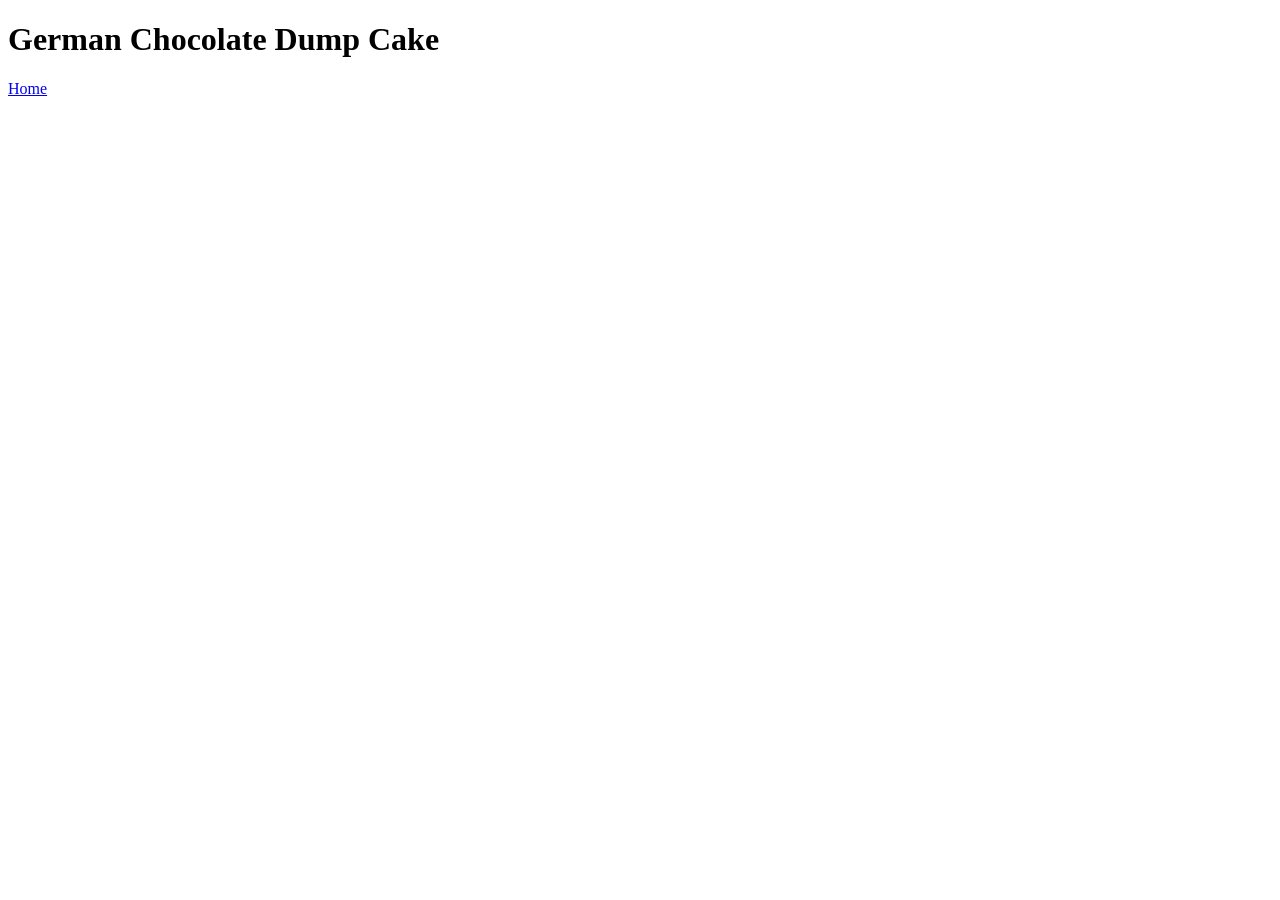
==== recipes/german-chocolate-dump-cake.html @ b513f06b "Add a link to go back to the homepage Users must have the ability to go back to the homepage." ====
<!DOCTYPE html>
<html lang="en">
<head>
    <meta charset="UTF-8">
    <meta name="viewport" content="width=device-width, initial-scale=1.0">
    <title>German Chocolate Dump Cake</title>
</head>
<body>
    <h1>German Chocolate Dump Cake</h1>
    <a href="./../index.html">Home</a>
</body>
</html>
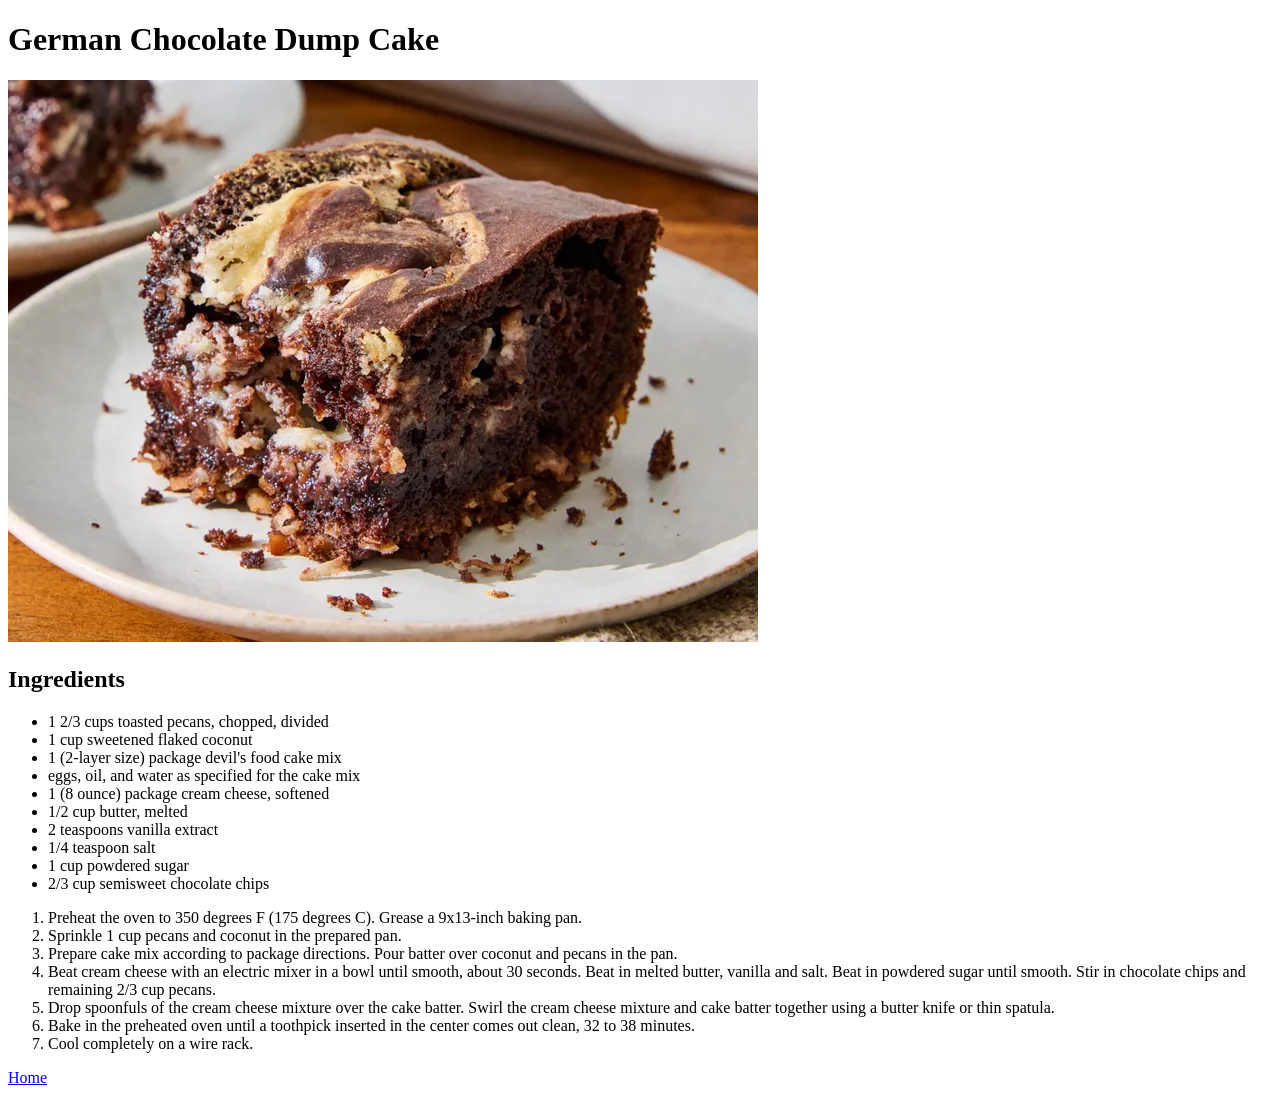
==== commit 3d8c85a2: "Add recipe image, ingredients, and steps to make Display the actual image, the list of ingredients a" ====
--- a/recipes/german-chocolate-dump-cake.html
+++ b/recipes/german-chocolate-dump-cake.html
@@ -7,6 +7,29 @@
 </head>
 <body>
     <h1>German Chocolate Dump Cake</h1>
+    <img src="./../images/german-chocolate-dump-cake.jpg" alt="German Chocolate Dump Cake">
+    <h2>Ingredients</h2>
+    <ul>
+        <li>1 2/3 cups toasted pecans, chopped, divided</li>
+        <li>1 cup sweetened flaked coconut</li>
+        <li>1 (2-layer size) package devil's food cake mix</li>
+        <li>eggs, oil, and water as specified for the cake mix</li>
+        <li>1 (8 ounce) package cream cheese, softened</li>
+        <li>1/2 cup butter, melted</li>
+        <li>2 teaspoons vanilla extract</li>
+        <li>1/4 teaspoon salt</li>
+        <li>1 cup powdered sugar</li>
+        <li>2/3 cup semisweet chocolate chips</li>
+    </ul>
+    <ol>
+        <li>Preheat the oven to 350 degrees F (175 degrees C). Grease a 9x13-inch baking pan.</li>
+        <li>Sprinkle 1 cup pecans and coconut in the prepared pan.</li>
+        <li>Prepare cake mix according to package directions. Pour batter over coconut and pecans in the pan.</li>
+        <li>Beat cream cheese with an electric mixer in a bowl until smooth, about 30 seconds. Beat in melted butter, vanilla and salt. Beat in powdered sugar until smooth. Stir in chocolate chips and remaining 2/3 cup pecans.</li>
+        <li>Drop spoonfuls of the cream cheese mixture over the cake batter. Swirl the cream cheese mixture and cake batter together using a butter knife or thin spatula.</li>
+        <li>Bake in the preheated oven until a toothpick inserted in the center comes out clean, 32 to 38 minutes.</li>
+        <li>Cool completely on a wire rack.</li>
+    </ol>
     <a href="./../index.html">Home</a>
 </body>
 </html>
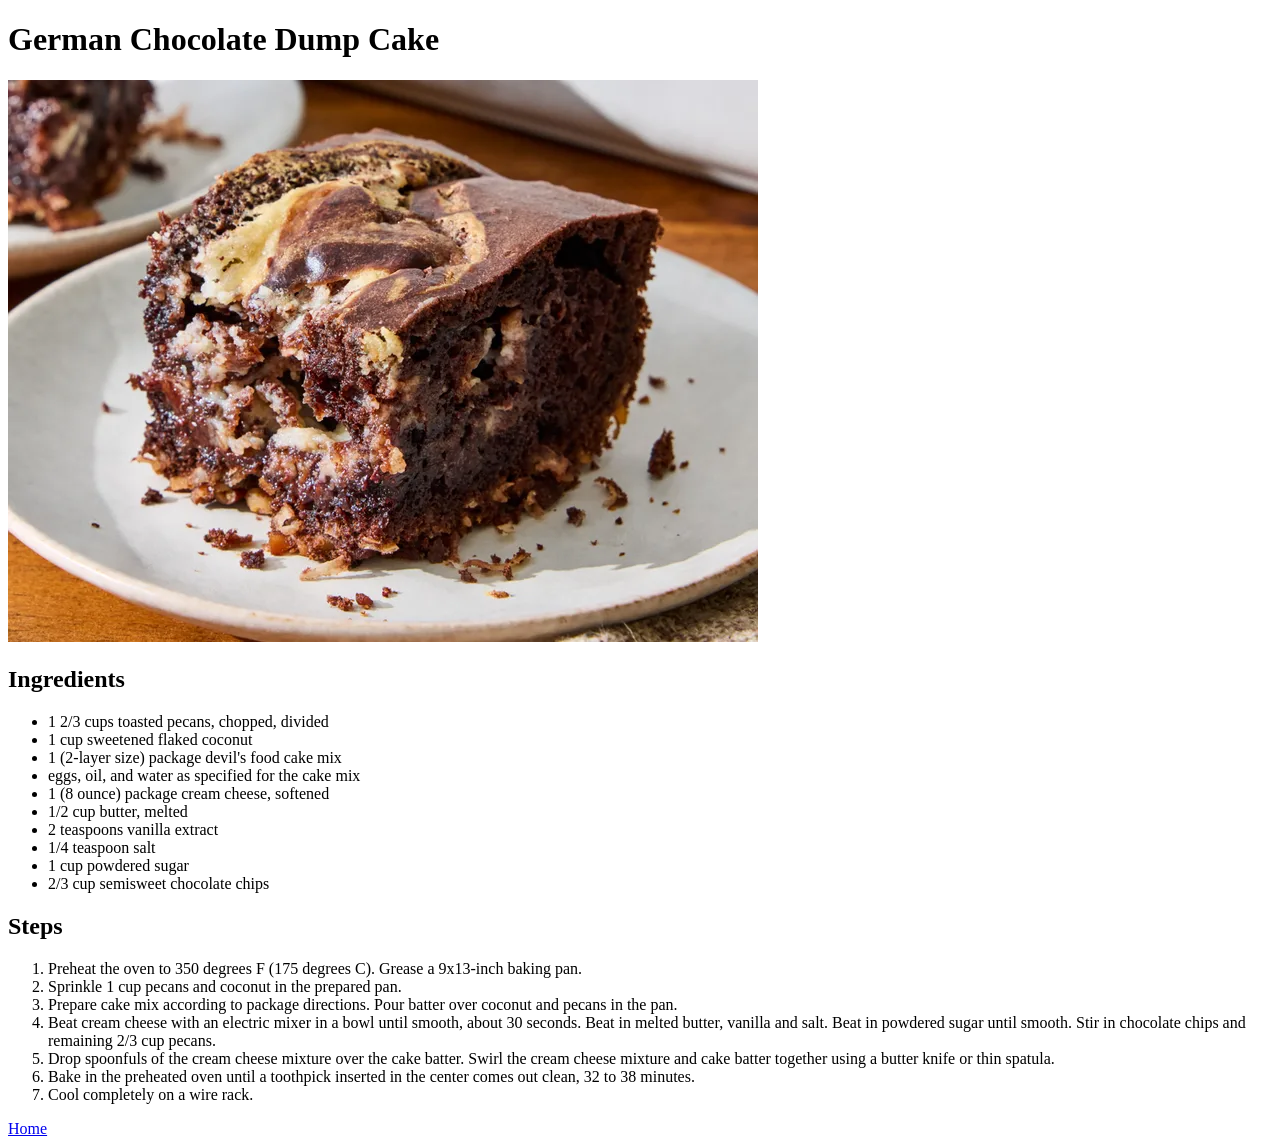
==== commit dfbf3903: "Add a "Steps" heading for each recipe Having a "Steps" heading just before the part where the steps " ====
--- a/recipes/german-chocolate-dump-cake.html
+++ b/recipes/german-chocolate-dump-cake.html
@@ -21,6 +21,7 @@
         <li>1 cup powdered sugar</li>
         <li>2/3 cup semisweet chocolate chips</li>
     </ul>
+    <h2>Steps</h2>
     <ol>
         <li>Preheat the oven to 350 degrees F (175 degrees C). Grease a 9x13-inch baking pan.</li>
         <li>Sprinkle 1 cup pecans and coconut in the prepared pan.</li>
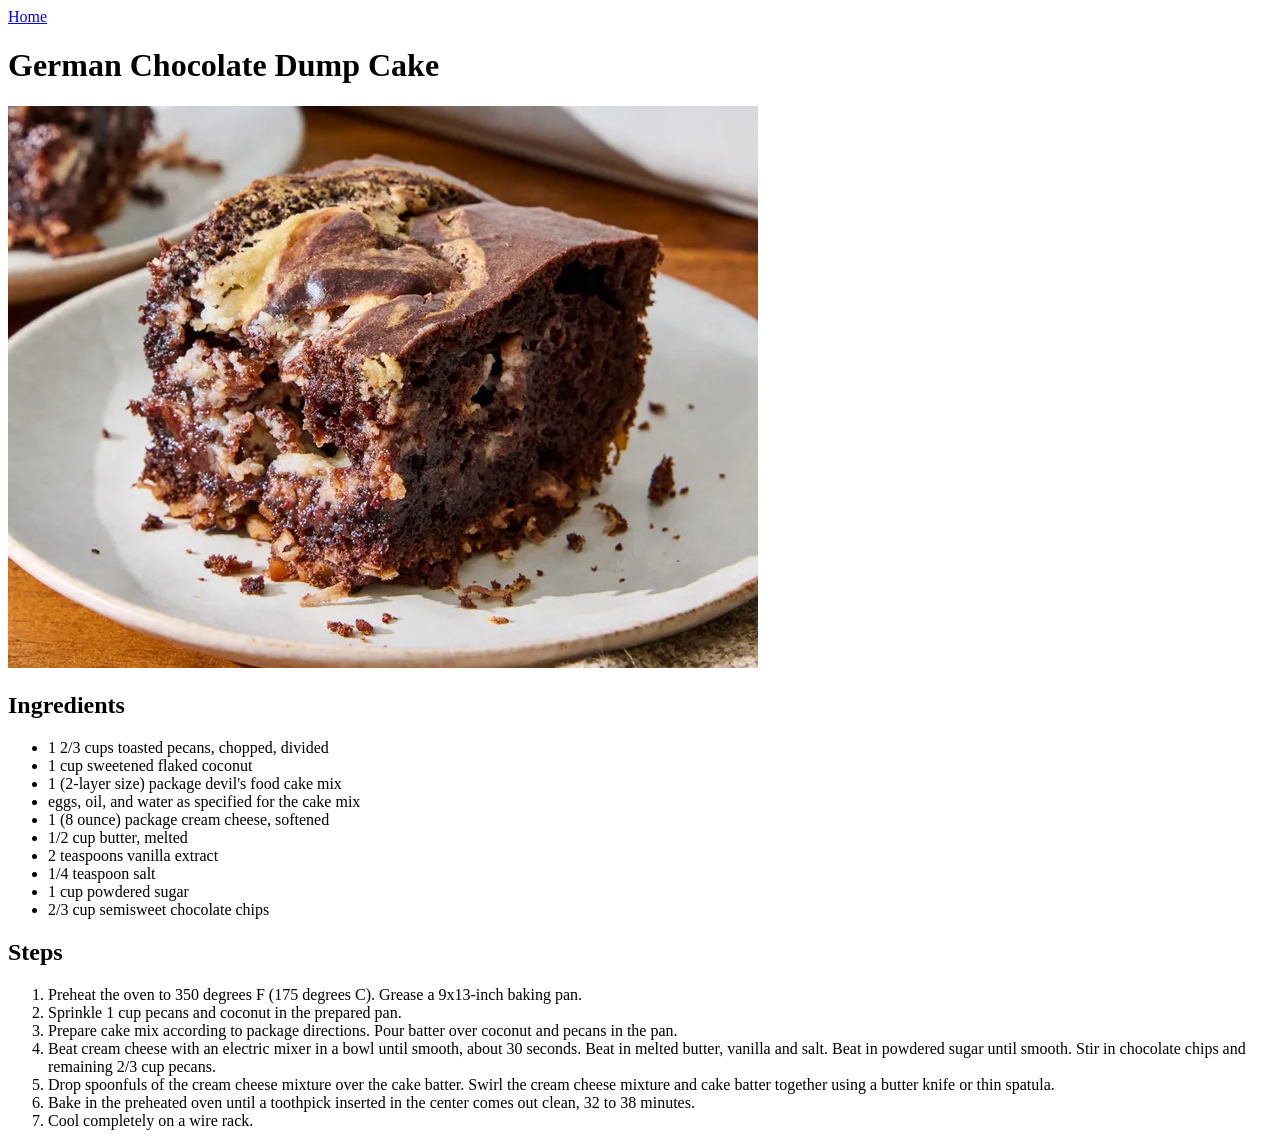
==== commit 4fe5aae8: "Change the position of the Home link to top Moved the location of the Home link to the top of the we" ====
--- a/recipes/german-chocolate-dump-cake.html
+++ b/recipes/german-chocolate-dump-cake.html
@@ -6,6 +6,7 @@
     <title>German Chocolate Dump Cake</title>
 </head>
 <body>
+    <a href="./../index.html">Home</a>
     <h1>German Chocolate Dump Cake</h1>
     <img src="./../images/german-chocolate-dump-cake.jpg" alt="German Chocolate Dump Cake">
     <h2>Ingredients</h2>
@@ -31,6 +32,5 @@
         <li>Bake in the preheated oven until a toothpick inserted in the center comes out clean, 32 to 38 minutes.</li>
         <li>Cool completely on a wire rack.</li>
     </ol>
-    <a href="./../index.html">Home</a>
 </body>
 </html>
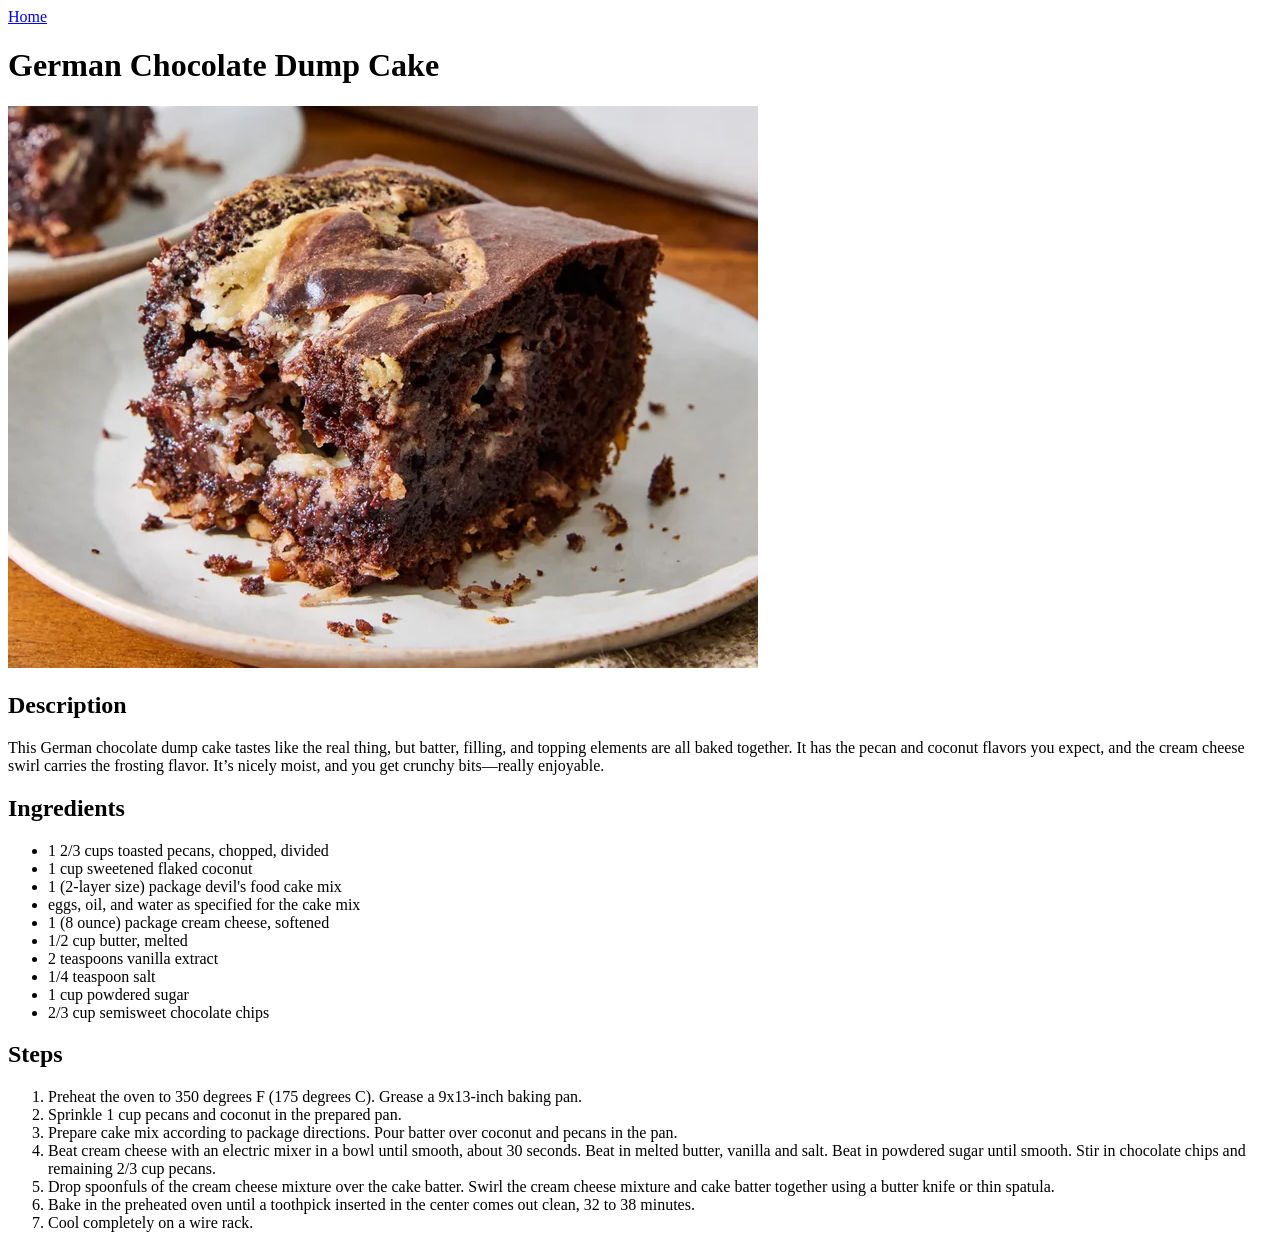
==== commit 018503a5: "Add description to all recipes A recipe listing should have an introductory description before showi" ====
--- a/recipes/german-chocolate-dump-cake.html
+++ b/recipes/german-chocolate-dump-cake.html
@@ -9,6 +9,8 @@
     <a href="./../index.html">Home</a>
     <h1>German Chocolate Dump Cake</h1>
     <img src="./../images/german-chocolate-dump-cake.jpg" alt="German Chocolate Dump Cake">
+    <h2>Description</h2>
+    <p>This German chocolate dump cake tastes like the real thing, but batter, filling, and topping elements are all baked together. It has the pecan and coconut flavors you expect, and the cream cheese swirl carries the frosting flavor. It’s nicely moist, and you get crunchy bits—really enjoyable.</p>
     <h2>Ingredients</h2>
     <ul>
         <li>1 2/3 cups toasted pecans, chopped, divided</li>
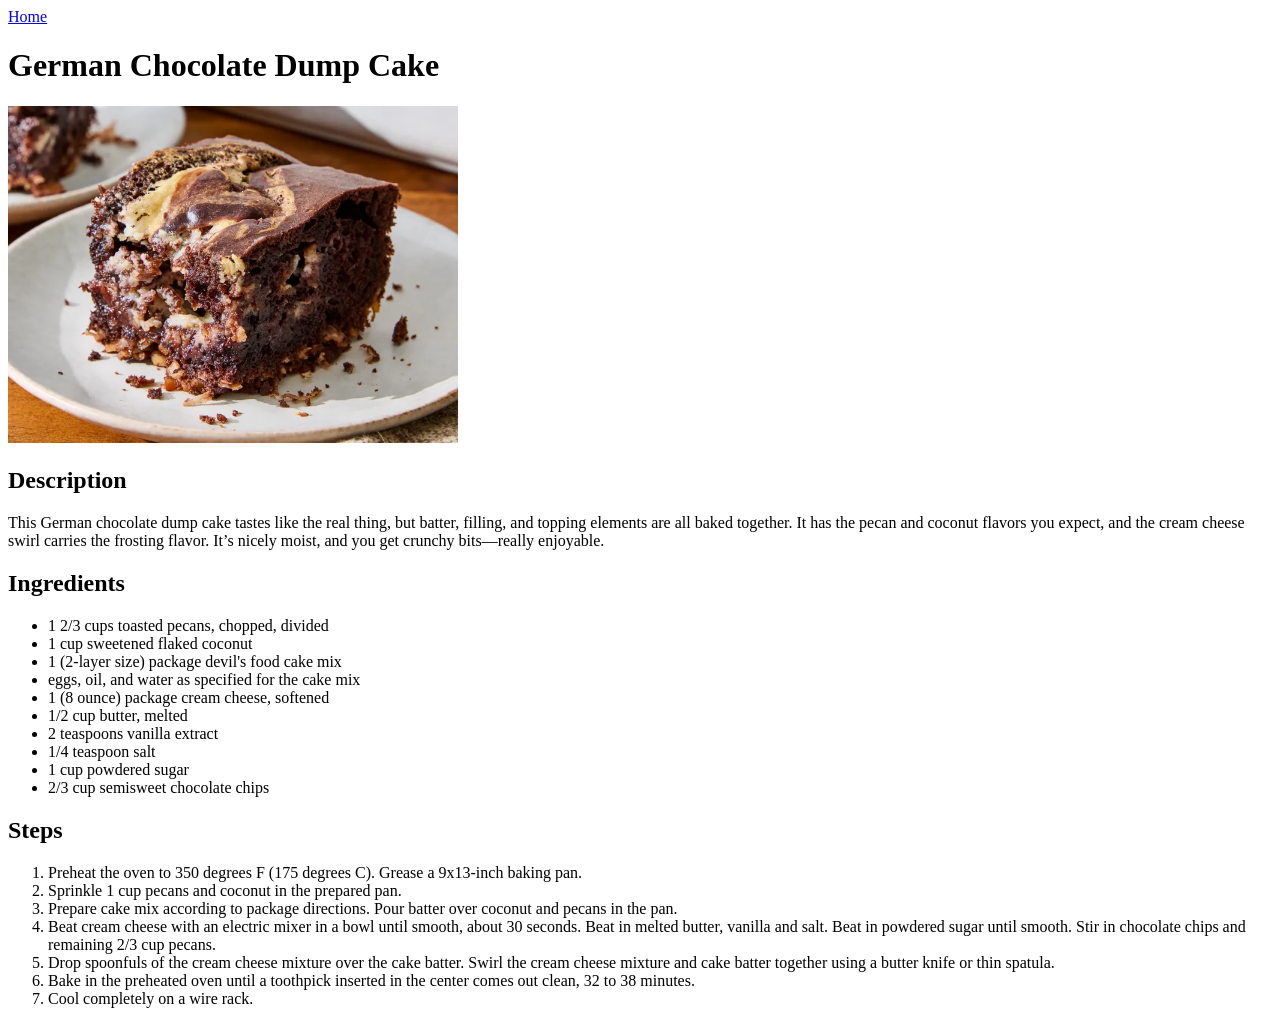
==== commit 89d82eba: "Change recipe image size Controlling the size of the image displayed contributes heavily to a cleane" ====
--- a/recipes/german-chocolate-dump-cake.html
+++ b/recipes/german-chocolate-dump-cake.html
@@ -8,7 +8,7 @@
 <body>
     <a href="./../index.html">Home</a>
     <h1>German Chocolate Dump Cake</h1>
-    <img src="./../images/german-chocolate-dump-cake.jpg" alt="German Chocolate Dump Cake">
+    <img src="./../images/german-chocolate-dump-cake.jpg" alt="German Chocolate Dump Cake" width="450">
     <h2>Description</h2>
     <p>This German chocolate dump cake tastes like the real thing, but batter, filling, and topping elements are all baked together. It has the pecan and coconut flavors you expect, and the cream cheese swirl carries the frosting flavor. It’s nicely moist, and you get crunchy bits—really enjoyable.</p>
     <h2>Ingredients</h2>
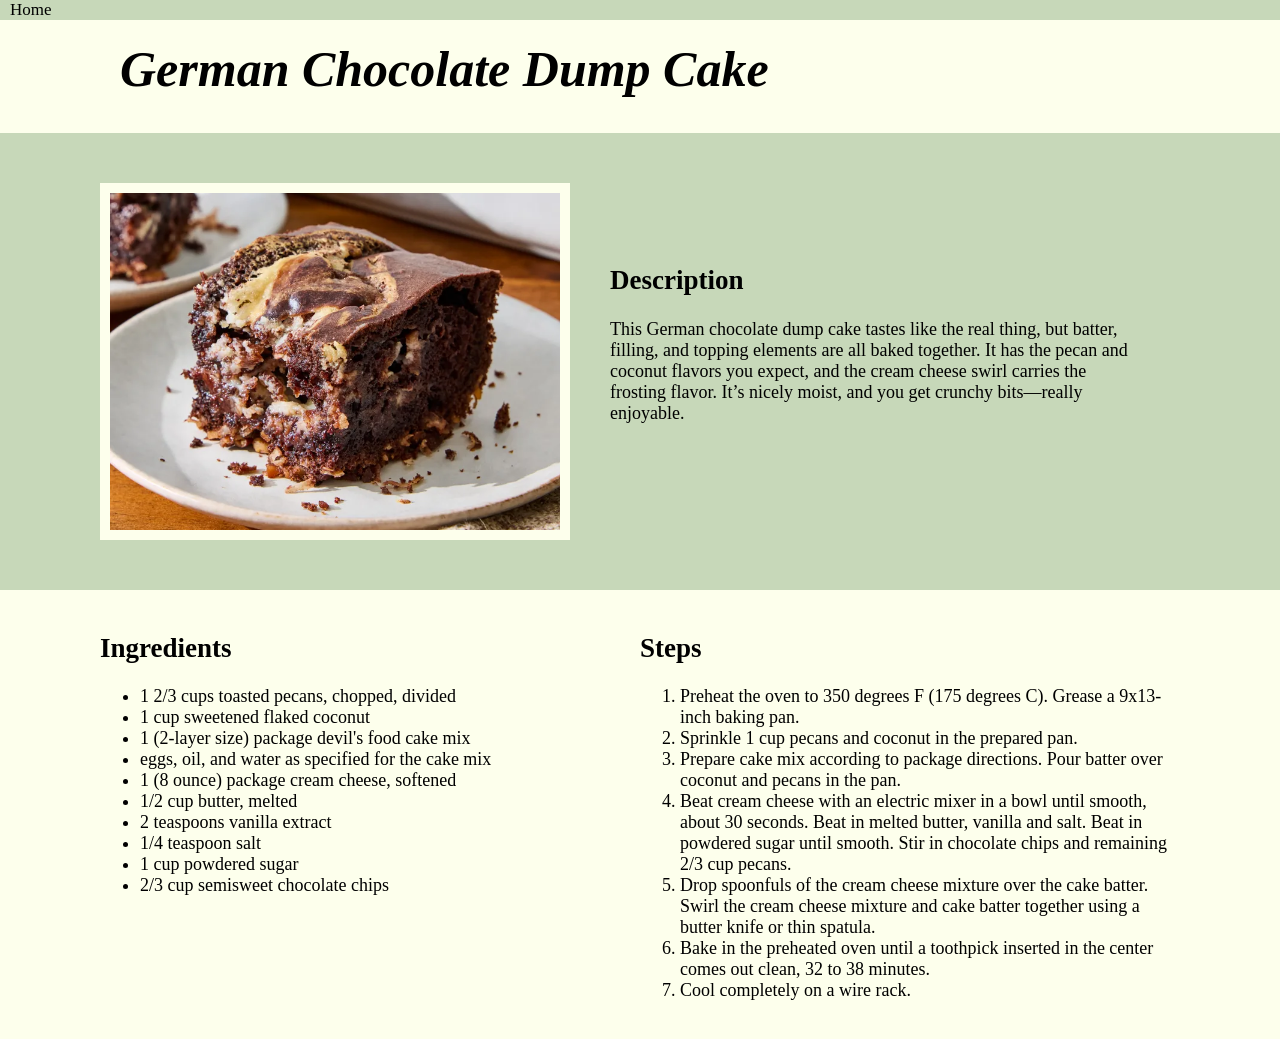
==== commit 729da035: "Add styling to recipe pages" ====
--- a/recipes/german-chocolate-dump-cake.html
+++ b/recipes/german-chocolate-dump-cake.html
@@ -4,35 +4,51 @@
     <meta charset="UTF-8">
     <meta name="viewport" content="width=device-width, initial-scale=1.0">
     <title>German Chocolate Dump Cake</title>
+    <link rel="stylesheet" href="./../recipe-styles/recipe-styles.css">
 </head>
 <body>
-    <a href="./../index.html">Home</a>
+    <span class="back-to-home"><a href="./../index.html">Home</a></span>
     <h1>German Chocolate Dump Cake</h1>
-    <img src="./../images/german-chocolate-dump-cake.jpg" alt="German Chocolate Dump Cake" width="450">
-    <h2>Description</h2>
-    <p>This German chocolate dump cake tastes like the real thing, but batter, filling, and topping elements are all baked together. It has the pecan and coconut flavors you expect, and the cream cheese swirl carries the frosting flavor. It’s nicely moist, and you get crunchy bits—really enjoyable.</p>
-    <h2>Ingredients</h2>
-    <ul>
-        <li>1 2/3 cups toasted pecans, chopped, divided</li>
-        <li>1 cup sweetened flaked coconut</li>
-        <li>1 (2-layer size) package devil's food cake mix</li>
-        <li>eggs, oil, and water as specified for the cake mix</li>
-        <li>1 (8 ounce) package cream cheese, softened</li>
-        <li>1/2 cup butter, melted</li>
-        <li>2 teaspoons vanilla extract</li>
-        <li>1/4 teaspoon salt</li>
-        <li>1 cup powdered sugar</li>
-        <li>2/3 cup semisweet chocolate chips</li>
-    </ul>
-    <h2>Steps</h2>
-    <ol>
-        <li>Preheat the oven to 350 degrees F (175 degrees C). Grease a 9x13-inch baking pan.</li>
-        <li>Sprinkle 1 cup pecans and coconut in the prepared pan.</li>
-        <li>Prepare cake mix according to package directions. Pour batter over coconut and pecans in the pan.</li>
-        <li>Beat cream cheese with an electric mixer in a bowl until smooth, about 30 seconds. Beat in melted butter, vanilla and salt. Beat in powdered sugar until smooth. Stir in chocolate chips and remaining 2/3 cup pecans.</li>
-        <li>Drop spoonfuls of the cream cheese mixture over the cake batter. Swirl the cream cheese mixture and cake batter together using a butter knife or thin spatula.</li>
-        <li>Bake in the preheated oven until a toothpick inserted in the center comes out clean, 32 to 38 minutes.</li>
-        <li>Cool completely on a wire rack.</li>
-    </ol>
+    <div class="first-section-container">
+        <div class="first-section">
+            <img src="./../images/german-chocolate-dump-cake.jpg" alt="German Chocolate Dump Cake" width="450" height="auto">
+            <div class="description">
+                <h2>Description</h2>
+                <p>This German chocolate dump cake tastes like the real thing, but batter, filling, and topping elements are all baked together. It has the pecan and coconut flavors you expect, and the cream cheese swirl carries the frosting flavor. It’s nicely moist, and you get crunchy bits—really enjoyable.</p>
+            </div>
+        </div>
+    </div>
+    <div class="second-section-container">
+        <div class="second-section">
+            <div class="ingredients">
+                <h2>Ingredients</h2>
+                <ul>
+                    <li>1 2/3 cups toasted pecans, chopped, divided</li>
+                    <li>1 cup sweetened flaked coconut</li>
+                    <li>1 (2-layer size) package devil's food cake mix</li>
+                    <li>eggs, oil, and water as specified for the cake mix</li>
+                    <li>1 (8 ounce) package cream cheese, softened</li>
+                    <li>1/2 cup butter, melted</li>
+                    <li>2 teaspoons vanilla extract</li>
+                    <li>1/4 teaspoon salt</li>
+                    <li>1 cup powdered sugar</li>
+                    <li>2/3 cup semisweet chocolate chips</li>
+                </ul>
+            </div>
+            <div class="steps">
+            <h2>Steps</h2>
+                <ol>
+                    <li>Preheat the oven to 350 degrees F (175 degrees C). Grease a 9x13-inch baking pan.</li>
+                    <li>Sprinkle 1 cup pecans and coconut in the prepared pan.</li>
+                    <li>Prepare cake mix according to package directions. Pour batter over coconut and pecans in the pan.</li>
+                    <li>Beat cream cheese with an electric mixer in a bowl until smooth, about 30 seconds. Beat in melted butter, vanilla and salt. Beat in powdered sugar until smooth. Stir in chocolate chips and remaining 2/3 cup pecans.</li>
+                    <li>Drop spoonfuls of the cream cheese mixture over the cake batter. Swirl the cream cheese mixture and cake batter together using a butter knife or thin spatula.</li>
+                    <li>Bake in the preheated oven until a toothpick inserted in the center comes out clean, 32 to 38 minutes.</li>
+                    <li>Cool completely on a wire rack.</li>
+                </ol> 
+            </div>     
+        </div>
+    </div>
+    
 </body>
 </html>
--- a/recipe-styles/recipe-styles.css
+++ b/recipe-styles/recipe-styles.css
@@ -0,0 +1,64 @@
+* {
+    font-family: "Times New Roman", Verdana, Geneva, Tahoma, sans-serif;
+}
+
+body {
+    background-color: rgb(199, 216, 185);
+    margin: 0;
+}
+
+a {
+    color: black;
+    text-decoration: none;
+}
+
+.back-to-home {
+    font-size: 17px;
+    color: rgb(253, 255, 236);
+    display: block;
+    text-align: left;
+    background-color: rgb(199, 216, 185);
+    padding-left: 10px;
+}
+
+h1 {
+    background-color: rgb(253, 255, 236);
+    color: black;
+    padding: 20px 120px 35px;
+    margin: 0;
+    text-align: left;
+    font-style: italic;
+    font-size: 50px;
+}
+
+img {
+    border: 10px solid rgb(253, 255, 236);
+}
+
+.first-section,
+.second-section {
+    display: inline-flex;
+    padding: 50px 100px;
+    font-size: 18px;
+}
+
+.first-section-container {
+    background-color: rgb(199, 216, 185);
+}
+
+.first-section .description {
+    padding: 40px;
+    margin-top:20px;
+}
+
+.second-section-container {
+    background-color: rgb(253, 255, 236);
+}
+
+.second-section {
+    padding: 20px 100px;
+}
+ .ingredients,
+ .steps {
+    flex: 1;
+ }
